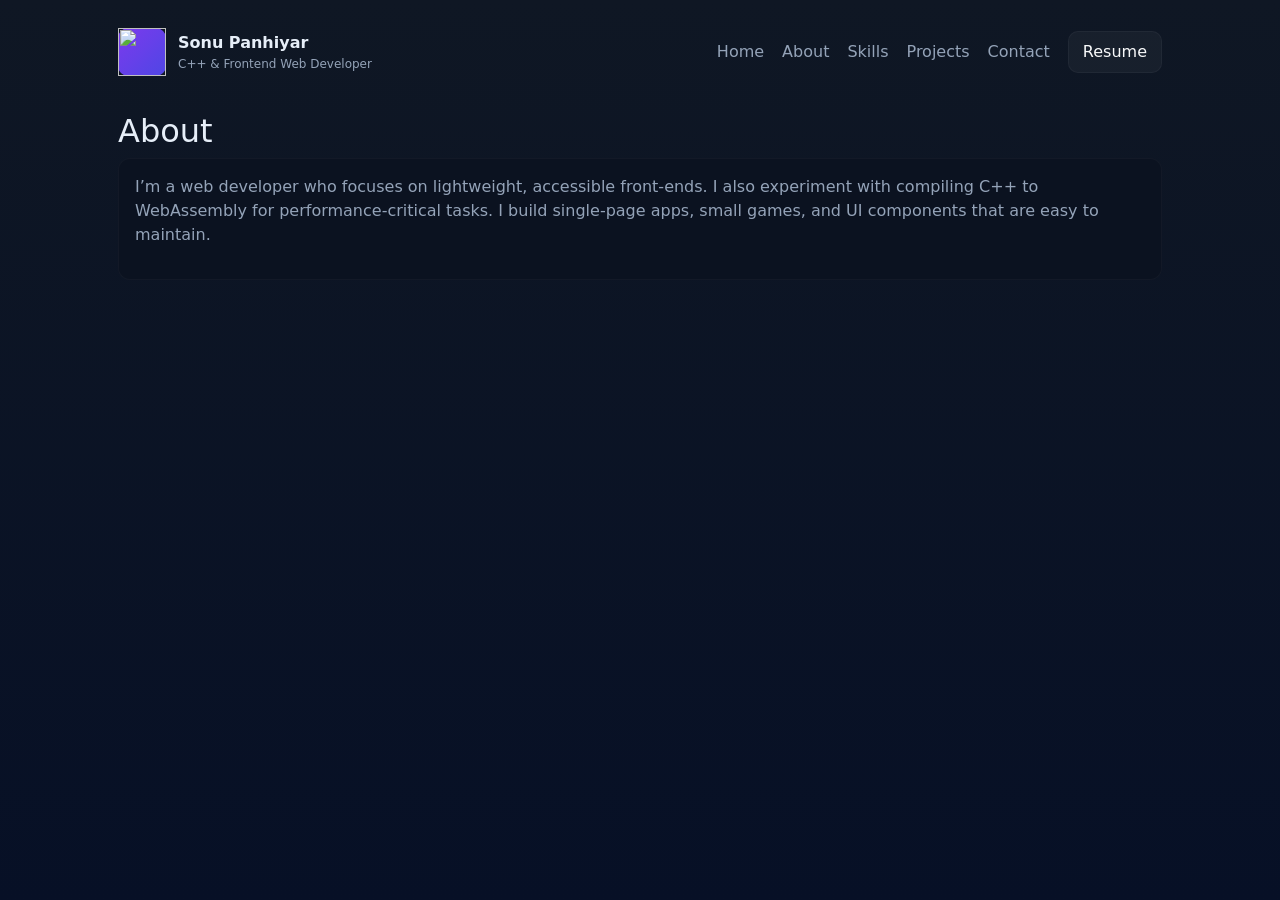
==== about.html @ 6371c0be "Add files via upload" ====
<div id="preloader">
  <div class="loader-wrap" role="status" aria-live="polite" aria-busy="true">
    <svg class="spinner" viewBox="0 0 50 50" aria-hidden="true">
      <circle class="path" cx="25" cy="25" r="20" fill="none" stroke-width="5"></circle>
    </svg>
    <div class="loader-text">Looding...</div>
  </div>
</div>
<!doctype html>
<html lang="en">
<head>
  <meta charset="utf-8" />
  <meta name="viewport" content="width=device-width, initial-scale=1" />
  <title>Sonu — Web Developer</title>
  <meta name="description" content="Portfolio — Frontend & C++ Web Developer" />

  <!-- Google Font -->
  <link href="https://fonts.googleapis.com/css2?family=Inter:wght@300;400;600;700;800&display=swap" rel="stylesheet">
  <link href="https://cdn.jsdelivr.net/npm/bootstrap@5.0.2/dist/css/bootstrap.min.css" rel="stylesheet" integrity="sha384-EVSTQN3/azprG1Anm3QDgpJLIm9Nao0Yz1ztcQTwFspd3yD65VohhpuuCOmLASjC" crossorigin="anonymous">
  <style>
    :root{
      --bg:#0f1724; --card:#0b1220; --muted:#94a3b8; --accent:#7c3aed;
      --glass: rgba(255,255,255,0.04);
      font-family: 'Inter', system-ui, -apple-system, 'Segoe UI', Roboto, 'Helvetica Neue', Arial;
    }
    *{box-sizing:border-box}
    html,body{height:100%;margin:0;background:linear-gradient(180deg,var(--bg),#071026);color:#e6eef8}
    a{color:inherit;text-decoration:none}

    /* Container */
    .container{max-width:1100px;margin:0 auto;padding:28px}

    /* Header / Nav */
    header{display:flex;align-items:center;justify-content:space-between;gap:16px}
    .brand{display:flex;align-items:center;gap:12px}
    .logo{width:48px;height:48px;background:linear-gradient(135deg,var(--accent),#4f46e5);border-radius:10px;display:flex;align-items:center;justify-content:center;font-weight:700}
    nav ul{display:flex;gap:18px;align-items:center;margin:0;padding:0;list-style:none}
    .btn{padding:8px 14px;border-radius:10px;background:var(--glass);border:1px solid rgba(255,255,255,0.04);cursor:pointer}

    /* Hero */
    .hero{display:grid;grid-template-columns:1fr 360px;gap:28px;align-items:center;margin-top:28px}
    .intro h1{font-size:32px;margin:0 0 8px}
    .intro p{color:var(--muted);margin:0 0 16px}
    .cta{display:flex;gap:12px}
    .profile-card{background:linear-gradient(180deg, rgba(255,255,255,0.02), transparent);padding:20px;border-radius:12px;border:1px solid rgba(255,255,255,0.03)}
    .avatar{width:100%;height:260px;background:linear-gradient(180deg,#0ea5a5,#06b6d4);border-radius:8px;display:flex;align-items:center;justify-content:center;font-weight:800;font-size:22px;color:#022}

    /* Sections */
    section{margin-top:36px}
    .grid-3{display:grid;grid-template-columns:repeat(3,1fr);gap:16px}
    .card{background:var(--card);padding:16px;border-radius:12px;border:1px solid rgba(255,255,255,0.03)}

    /* Skills */
    .skill{margin-bottom:12px}
    .skill .bar{height:10px;background:rgba(255,255,255,0.06);border-radius:999px;overflow:hidden}
    .skill .fill{height:100%;border-radius:999px;background:linear-gradient(90deg,var(--accent),#22d3ee);width:60%}

    /* Projects grid */
    .projects{display:grid;grid-template-columns:repeat(3,1fr);gap:12px}
    .project{height:160px;border-radius:10px;background:linear-gradient(180deg, rgba(255,255,255,0.02), transparent);display:flex;flex-direction:column;justify-content:flex-end;padding:12px;position:relative;overflow:hidden}
    .project h4{margin:0}
    .tags{display:flex;gap:8px;margin-top:8px}
    .tag{background:rgba(255,255,255,0.03);padding:6px 8px;border-radius:999px;font-size:12px;color:var(--muted)}

    /* Contact */
    .contact-form{display:grid;gap:12px}
    input,textarea{background:transparent;border:1px solid rgba(255,255,255,0.04);padding:10px;border-radius:8px;color:inherit}
    textarea{min-height:110px}

    footer{margin-top:40px;padding:20px 0;color:var(--muted);text-align:center}

    /* Responsive */
    @media (max-width:980px){
      .hero{grid-template-columns:1fr;}
      .projects{grid-template-columns:repeat(2,1fr)}
      .grid-3{grid-template-columns:repeat(2,1fr)}
      .profile-card{order:-1}
    }
    @media (max-width:640px){
      header{gap:8px}
      nav ul{display:none}
      .mobile-nav{display:flex}
      .projects{grid-template-columns:1fr}
      .grid-3{grid-template-columns:1fr}
    }

    /* small helpers */
    .muted{color:var(--muted)}
    .space{height:18px}
    /* small helpers */
    .muted{color:var(--muted)}
    .space{height:18px}
    #preloader{
    position: fixed;
    inset: 0;
    background: linear-gradient(135deg, rgba(0, 0, 0, 0.4), rgba(0,0,0,0.4));
    display: flex;
    align-items: center;
    justify-content: center;
    z-index: 9999;
    transition: opacity 7s ease, visibility 7s;
  }
  #preloader.hidden{
    opacity: 0;
    visibility: hidden;
    pointer-events: none;
  }
  .loader-wrap{
    text-align: center;
    color: #fff;
    font-family: system-ui, -apple-system, "Segoe UI", Roboto, "Helvetica Neue", Arial;
  }
  .spinner{
    width: 72px;
    height: 72px;
    display: block;
    margin: 0 auto 12px;
  }
  .spinner .path{
    stroke: #ffffff;
    stroke-linecap: round;
    stroke-dasharray: 90;
    stroke-dashoffset: 0;
    transform-origin: center;
    animation: spin 2.2s linear infinite, dash 2.4s ease-in-out infinite;
  }
  @keyframes spin{
    100%{ transform: rotate(360deg); }
  }
  @keyframes dash{
    0%{ stroke-dashoffset: 90; stroke-dasharray: 1,90; }
    50%{ stroke-dashoffset: 25; stroke-dasharray: 60,30; }
    100%{ stroke-dashoffset: 90; stroke-dasharray: 1,90; }
  }
  .loader-text{
    font-size: 18px;
    opacity: 0.95;
  }
  .mobile-nav {
  display: none;
  }

  @media (max-width: 768px) {
    .mobile-nav {
      display: block;
    }
  }
  </style>
</head>
<body>
  <div class="container">
    <header>
      <div class="brand">
        <div class="logo">
            <img class="h-100 w-100" src="https://encrypted-tbn0.gstatic.com/images?q=tbn:ANd9GcRmcGX4WpT60SeDU-RnHwwGAhkDOBIi-l_pCw&s" alt="" srcset="">
        </div>
        <div>
          <div style="font-weight:700">Sonu Panhiyar</div>
          <div class="muted" style="font-size:12px"> C++ & Frontend Web Developer</div>
        </div>
      </div>

      <nav>
        <ul>
          <li><a href="index.html" class="muted">Home</a></li>
          <li><a href="about.html" class="muted">About</a></li>
          <li><a href="Skills.html" class="muted">Skills</a></li>
          <li><a href="projects.html" class="muted">Projects</a></li>
          <li><a href="contact.html" class="muted">Contact</a></li>
          <li><a class="btn text-light" href="resume.pdf">Resume</a></li>
        </ul>
        <div class="mobile-nav">
          <button class="btn btn-light" id="navToggle">Menu</button>
        </div>
      </nav>
    </header>
    <section id="about">
        <h2>About</h2>
        <div class="card">
          <p class="muted">I’m a web developer who focuses on lightweight, accessible front-ends. I also experiment with compiling C++ to WebAssembly for performance-critical tasks. I build single-page apps, small games, and UI components that are easy to maintain.</p>
        </div>
  </section>
  </div>
  <script>
     const navToggle = document.getElementById('navToggle');
    if(navToggle){
      navToggle.addEventListener('click',()=>{
        const ul = document.querySelector('nav ul');
        if(ul.style.display === 'flex') ul.style.display = 'none'; else ul.style.display = 'flex';
        ul.style.flexDirection = 'column';
      });
    }
      (function(){
    const pre = document.getElementById('preloader');
    function hidePreloader(){
      if(!pre) return;
      pre.classList.add('hidden');
      // optional: remove from DOM after animation completes
      setTimeout(()=> pre.remove(), 1000);
    }
    window.addEventListener('load', hidePreloader);
    // Fallback: if load hangs, hide anyway after 8s
    setTimeout(()=> {
      if(pre && !pre.classList.contains('hidden')) hidePreloader();
    }, 8000);
   })();
    </script>
</body>
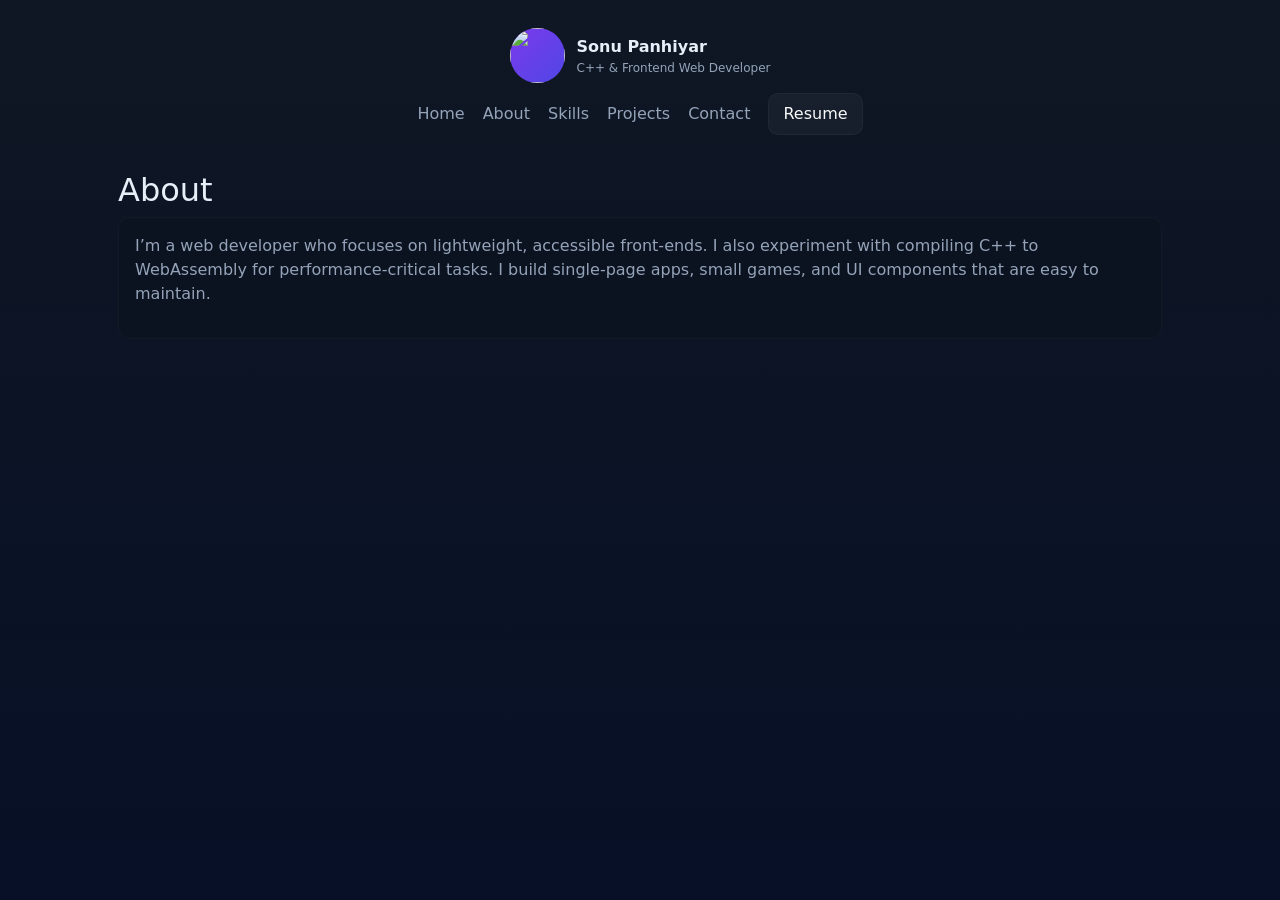
==== commit 73ae30fb: "Add files via upload" ====
--- a/about.html
+++ b/about.html
@@ -144,6 +144,68 @@
     .mobile-nav {
       display: block;
     }
+  } 
+  header {
+    display: flex;
+    flex-direction: column;  /*👇 نیچے آنے کی اصل لائن */
+    gap: 10px;
+    
+}
+
+
+
+.logo {
+    height: 55px;
+    width: 55px;
+    border-radius: 50%;
+    overflow: hidden;
+}
+
+.name {
+    font-weight: 700;
+    font-size: 18px;
+}
+
+.role {
+    font-size: 12px;
+    opacity: 0.8;
+}
+
+/* Navigation below profile */
+.main-nav ul {
+    display: flex;
+    gap: 25px;
+    margin-top: 10px;   /*👇 Web Developer کے نیچے space */
+    list-style: none;
+}
+
+.main-nav a {
+    text-decoration: none;
+}
+
+/* Mobile button hidden on desktop */
+.mobile-nav {
+    display: none;
+}
+
+/* Show on mobile */
+  @media (max-width: 768px) {
+    .main-nav ul {
+        flex-direction: column;
+        margin-top: 20px;
+        gap: 15px;
+    }
+
+    
+    .mobile-nav {
+        display: block;
+        position: absolute;
+        top: 35px;
+        right: 10px;
+    }
+      .main-nav ul.show {
+        display: flex;
+      }
   }
   </style>
 </head>
@@ -167,10 +229,10 @@
           <li><a href="Skills.html" class="muted">Skills</a></li>
           <li><a href="projects.html" class="muted">Projects</a></li>
           <li><a href="contact.html" class="muted">Contact</a></li>
-          <li><a class="btn text-light" href="resume.pdf">Resume</a></li>
+          <li><a class="btn btn-dark text-light" href="resume.pdf">Resume</a></li>
         </ul>
         <div class="mobile-nav">
-          <button class="btn btn-light" id="navToggle">Menu</button>
+          <button class="btn btn-dark text-light" id="navToggle">☰</button>
         </div>
       </nav>
     </header>
@@ -186,8 +248,9 @@
     if(navToggle){
       navToggle.addEventListener('click',()=>{
         const ul = document.querySelector('nav ul');
-        if(ul.style.display === 'flex') ul.style.display = 'none'; else ul.style.display = 'flex';
-        ul.style.flexDirection = 'column';
+        if(ul.style.display === 'flex') ul.style.display = ''; else ul.style.display = 'flex';
+        ul.style.flexDirection = 'row';
+        ul.classList.toggle('show'); 
       });
     }
       (function(){
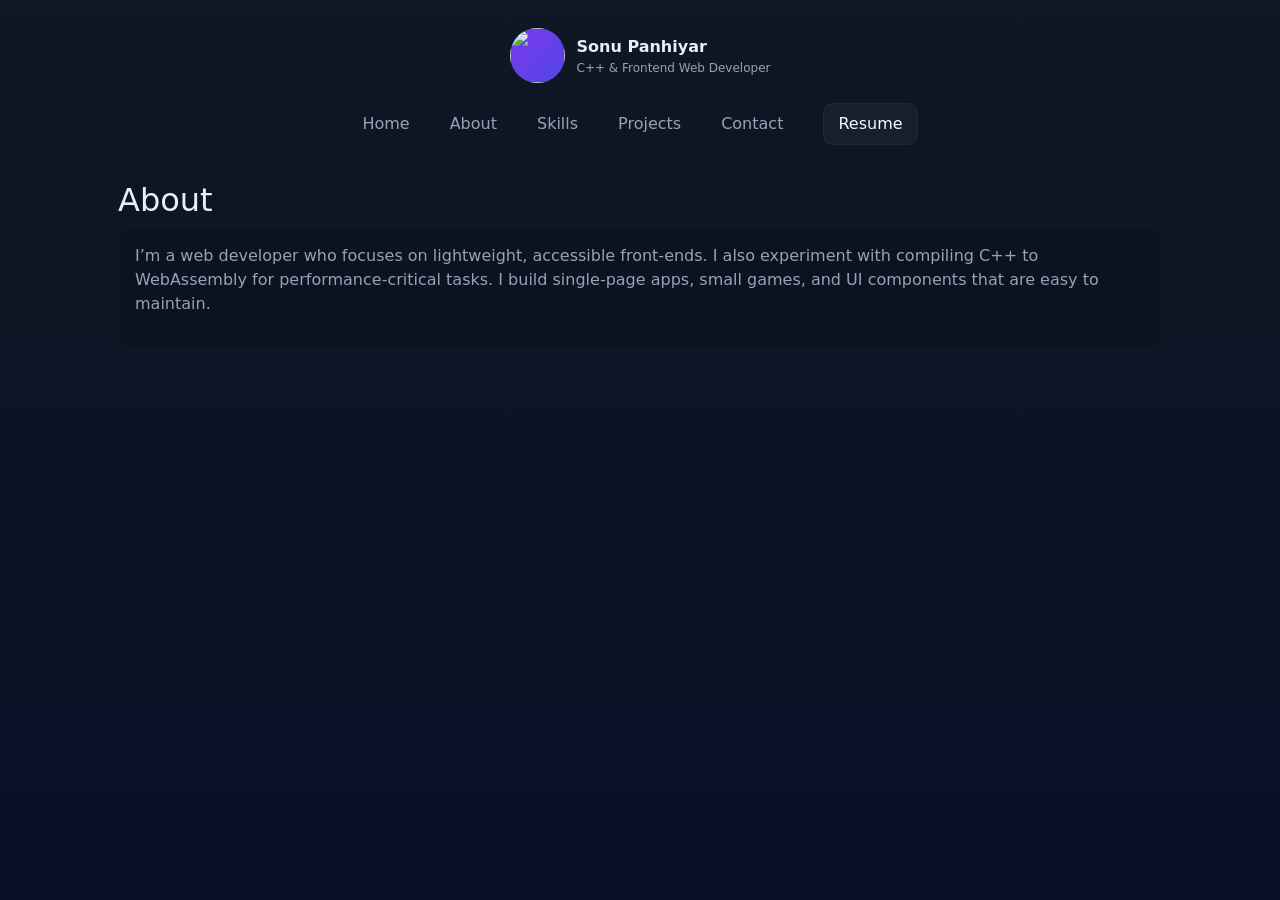
==== commit 9f8397e3: "Add files via upload" ====
--- a/about.html
+++ b/about.html
@@ -17,197 +17,7 @@
   <!-- Google Font -->
   <link href="https://fonts.googleapis.com/css2?family=Inter:wght@300;400;600;700;800&display=swap" rel="stylesheet">
   <link href="https://cdn.jsdelivr.net/npm/bootstrap@5.0.2/dist/css/bootstrap.min.css" rel="stylesheet" integrity="sha384-EVSTQN3/azprG1Anm3QDgpJLIm9Nao0Yz1ztcQTwFspd3yD65VohhpuuCOmLASjC" crossorigin="anonymous">
-  <style>
-    :root{
-      --bg:#0f1724; --card:#0b1220; --muted:#94a3b8; --accent:#7c3aed;
-      --glass: rgba(255,255,255,0.04);
-      font-family: 'Inter', system-ui, -apple-system, 'Segoe UI', Roboto, 'Helvetica Neue', Arial;
-    }
-    *{box-sizing:border-box}
-    html,body{height:100%;margin:0;background:linear-gradient(180deg,var(--bg),#071026);color:#e6eef8}
-    a{color:inherit;text-decoration:none}
-
-    /* Container */
-    .container{max-width:1100px;margin:0 auto;padding:28px}
-
-    /* Header / Nav */
-    header{display:flex;align-items:center;justify-content:space-between;gap:16px}
-    .brand{display:flex;align-items:center;gap:12px}
-    .logo{width:48px;height:48px;background:linear-gradient(135deg,var(--accent),#4f46e5);border-radius:10px;display:flex;align-items:center;justify-content:center;font-weight:700}
-    nav ul{display:flex;gap:18px;align-items:center;margin:0;padding:0;list-style:none}
-    .btn{padding:8px 14px;border-radius:10px;background:var(--glass);border:1px solid rgba(255,255,255,0.04);cursor:pointer}
-
-    /* Hero */
-    .hero{display:grid;grid-template-columns:1fr 360px;gap:28px;align-items:center;margin-top:28px}
-    .intro h1{font-size:32px;margin:0 0 8px}
-    .intro p{color:var(--muted);margin:0 0 16px}
-    .cta{display:flex;gap:12px}
-    .profile-card{background:linear-gradient(180deg, rgba(255,255,255,0.02), transparent);padding:20px;border-radius:12px;border:1px solid rgba(255,255,255,0.03)}
-    .avatar{width:100%;height:260px;background:linear-gradient(180deg,#0ea5a5,#06b6d4);border-radius:8px;display:flex;align-items:center;justify-content:center;font-weight:800;font-size:22px;color:#022}
-
-    /* Sections */
-    section{margin-top:36px}
-    .grid-3{display:grid;grid-template-columns:repeat(3,1fr);gap:16px}
-    .card{background:var(--card);padding:16px;border-radius:12px;border:1px solid rgba(255,255,255,0.03)}
-
-    /* Skills */
-    .skill{margin-bottom:12px}
-    .skill .bar{height:10px;background:rgba(255,255,255,0.06);border-radius:999px;overflow:hidden}
-    .skill .fill{height:100%;border-radius:999px;background:linear-gradient(90deg,var(--accent),#22d3ee);width:60%}
-
-    /* Projects grid */
-    .projects{display:grid;grid-template-columns:repeat(3,1fr);gap:12px}
-    .project{height:160px;border-radius:10px;background:linear-gradient(180deg, rgba(255,255,255,0.02), transparent);display:flex;flex-direction:column;justify-content:flex-end;padding:12px;position:relative;overflow:hidden}
-    .project h4{margin:0}
-    .tags{display:flex;gap:8px;margin-top:8px}
-    .tag{background:rgba(255,255,255,0.03);padding:6px 8px;border-radius:999px;font-size:12px;color:var(--muted)}
-
-    /* Contact */
-    .contact-form{display:grid;gap:12px}
-    input,textarea{background:transparent;border:1px solid rgba(255,255,255,0.04);padding:10px;border-radius:8px;color:inherit}
-    textarea{min-height:110px}
-
-    footer{margin-top:40px;padding:20px 0;color:var(--muted);text-align:center}
-
-    /* Responsive */
-    @media (max-width:980px){
-      .hero{grid-template-columns:1fr;}
-      .projects{grid-template-columns:repeat(2,1fr)}
-      .grid-3{grid-template-columns:repeat(2,1fr)}
-      .profile-card{order:-1}
-    }
-    @media (max-width:640px){
-      header{gap:8px}
-      nav ul{display:none}
-      .mobile-nav{display:flex}
-      .projects{grid-template-columns:1fr}
-      .grid-3{grid-template-columns:1fr}
-    }
-
-    /* small helpers */
-    .muted{color:var(--muted)}
-    .space{height:18px}
-    /* small helpers */
-    .muted{color:var(--muted)}
-    .space{height:18px}
-    #preloader{
-    position: fixed;
-    inset: 0;
-    background: linear-gradient(135deg, rgba(0, 0, 0, 0.4), rgba(0,0,0,0.4));
-    display: flex;
-    align-items: center;
-    justify-content: center;
-    z-index: 9999;
-    transition: opacity 7s ease, visibility 7s;
-  }
-  #preloader.hidden{
-    opacity: 0;
-    visibility: hidden;
-    pointer-events: none;
-  }
-  .loader-wrap{
-    text-align: center;
-    color: #fff;
-    font-family: system-ui, -apple-system, "Segoe UI", Roboto, "Helvetica Neue", Arial;
-  }
-  .spinner{
-    width: 72px;
-    height: 72px;
-    display: block;
-    margin: 0 auto 12px;
-  }
-  .spinner .path{
-    stroke: #ffffff;
-    stroke-linecap: round;
-    stroke-dasharray: 90;
-    stroke-dashoffset: 0;
-    transform-origin: center;
-    animation: spin 2.2s linear infinite, dash 2.4s ease-in-out infinite;
-  }
-  @keyframes spin{
-    100%{ transform: rotate(360deg); }
-  }
-  @keyframes dash{
-    0%{ stroke-dashoffset: 90; stroke-dasharray: 1,90; }
-    50%{ stroke-dashoffset: 25; stroke-dasharray: 60,30; }
-    100%{ stroke-dashoffset: 90; stroke-dasharray: 1,90; }
-  }
-  .loader-text{
-    font-size: 18px;
-    opacity: 0.95;
-  }
-  .mobile-nav {
-  display: none;
-  }
-
-  @media (max-width: 768px) {
-    .mobile-nav {
-      display: block;
-    }
-  } 
-  header {
-    display: flex;
-    flex-direction: column;  /*👇 نیچے آنے کی اصل لائن */
-    gap: 10px;
-    
-}
-
-
-
-.logo {
-    height: 55px;
-    width: 55px;
-    border-radius: 50%;
-    overflow: hidden;
-}
-
-.name {
-    font-weight: 700;
-    font-size: 18px;
-}
-
-.role {
-    font-size: 12px;
-    opacity: 0.8;
-}
-
-/* Navigation below profile */
-.main-nav ul {
-    display: flex;
-    gap: 25px;
-    margin-top: 10px;   /*👇 Web Developer کے نیچے space */
-    list-style: none;
-}
-
-.main-nav a {
-    text-decoration: none;
-}
-
-/* Mobile button hidden on desktop */
-.mobile-nav {
-    display: none;
-}
-
-/* Show on mobile */
-  @media (max-width: 768px) {
-    .main-nav ul {
-        flex-direction: column;
-        margin-top: 20px;
-        gap: 15px;
-    }
-
-    
-    .mobile-nav {
-        display: block;
-        position: absolute;
-        top: 35px;
-        right: 10px;
-    }
-      .main-nav ul.show {
-        display: flex;
-      }
-  }
-  </style>
+  <link rel="stylesheet" href="mycss.css">
 </head>
 <body>
   <div class="container">
@@ -222,7 +32,7 @@
         </div>
       </div>
 
-      <nav>
+      <nav class="main-nav">
         <ul>
           <li><a href="index.html" class="muted">Home</a></li>
           <li><a href="about.html" class="muted">About</a></li>
@@ -243,29 +53,5 @@
         </div>
   </section>
   </div>
-  <script>
-     const navToggle = document.getElementById('navToggle');
-    if(navToggle){
-      navToggle.addEventListener('click',()=>{
-        const ul = document.querySelector('nav ul');
-        if(ul.style.display === 'flex') ul.style.display = ''; else ul.style.display = 'flex';
-        ul.style.flexDirection = 'row';
-        ul.classList.toggle('show'); 
-      });
-    }
-      (function(){
-    const pre = document.getElementById('preloader');
-    function hidePreloader(){
-      if(!pre) return;
-      pre.classList.add('hidden');
-      // optional: remove from DOM after animation completes
-      setTimeout(()=> pre.remove(), 1000);
-    }
-    window.addEventListener('load', hidePreloader);
-    // Fallback: if load hangs, hide anyway after 8s
-    setTimeout(()=> {
-      if(pre && !pre.classList.contains('hidden')) hidePreloader();
-    }, 8000);
-   })();
-    </script>
+  <script src="myjavascript.js"></script>
 </body>     
--- a/mycss.css
+++ b/mycss.css
@@ -0,0 +1,183 @@
+    :root{
+      --bg:#0f1724; --card:#0b1220; --muted:#94a3b8; --accent:#7c3aed;
+      --glass: rgba(255,255,255,0.04);
+      font-family: 'Inter', system-ui, -apple-system, 'Segoe UI', Roboto, 'Helvetica Neue', Arial;
+    }
+    *{box-sizing:border-box}
+    html,body{height:100%;margin:0;background:linear-gradient(180deg,var(--bg),#071026);color:#e6eef8}
+    a{color:inherit;text-decoration:none}
+
+    /* Container */
+    .container{max-width:1100px;margin:0 auto;padding:28px}
+
+    /* Header / Nav */
+    header{display:flex;align-items:center;justify-content:space-between;gap:16px}
+    .brand{display:flex;align-items:center;gap:12px}
+    .logo{width:48px;height:48px;background:linear-gradient(135deg,var(--accent),#4f46e5);border-radius:10px;display:flex;align-items:center;justify-content:center;font-weight:700}
+    nav ul{display:flex;gap:18px;align-items:center;margin:0;padding:0;list-style:none}
+    .btn{padding:8px 14px;border-radius:10px;background:var(--glass);border:1px solid rgba(255,255,255,0.04);cursor:pointer}
+
+    /* Hero */
+    .hero{display:grid;grid-template-columns:1fr 360px;gap:28px;align-items:center;margin-top:28px}
+    .intro h1{font-size:32px;margin:0 0 8px}
+    .intro p{color:var(--muted);margin:0 0 16px}
+    .cta{display:flex;gap:12px}
+    .profile-card{background:linear-gradient(180deg, rgba(255,255,255,0.02), transparent);padding:20px;border-radius:12px;border:1px solid rgba(255,255,255,0.03)}
+    .avatar{width:100%;height:260px;background:linear-gradient(180deg,#0ea5a5,#06b6d4);border-radius:8px;display:flex;align-items:center;justify-content:center;font-weight:800;font-size:22px;color:#022}
+
+    /* Sections */
+    section{margin-top:36px}
+    .grid-3{display:grid;grid-template-columns:repeat(3,1fr);gap:16px}
+    .card{background:var(--card);padding:16px;border-radius:12px;border:1px solid rgba(255,255,255,0.03)}
+
+    /* Skills */
+    .skill{margin-bottom:12px}
+    .skill .bar{height:10px;background:rgba(255,255,255,0.06);border-radius:999px;overflow:hidden}
+    .skill .fill{height:100%;border-radius:999px;background:linear-gradient(90deg,var(--accent),#22d3ee);width:60%}
+
+    /* Projects grid */
+    .projects{display:grid;grid-template-columns:repeat(3,1fr);gap:12px}
+    .project{height:160px;border-radius:10px;background:linear-gradient(180deg, rgba(255,255,255,0.02), transparent);display:flex;flex-direction:column;justify-content:flex-end;padding:12px;position:relative;overflow:hidden}
+    .project h4{margin:0}
+    .tags{display:flex;gap:8px;margin-top:8px}
+    .tag{background:rgba(255,255,255,0.03);padding:6px 8px;border-radius:999px;font-size:12px;color:var(--muted)}
+
+    /* Contact */
+    .contact-form{display:grid;gap:12px}
+    input,textarea{background:transparent;border:1px solid rgba(255,255,255,0.04);padding:10px;border-radius:8px;color:inherit}
+    textarea{min-height:110px}
+
+    footer{margin-top:40px;padding:20px 0;color:var(--muted);text-align:center}
+
+    /* Responsive */
+    @media (max-width:980px){
+      .hero{grid-template-columns:1fr;}
+      .projects{grid-template-columns:repeat(2,1fr)}
+      .grid-3{grid-template-columns:repeat(2,1fr)}
+      .profile-card{order:-1}
+    }
+    @media (max-width:640px){
+      header{gap:8px}
+      /* nav ul{display:block} */
+      /* .mobile-nav{display:flex} */
+      .projects{grid-template-columns:1fr}
+      .grid-3{grid-template-columns:1fr}
+    }
+
+    /* small helpers */
+    .muted{color:var(--muted)}
+    .space{height:18px}
+    #preloader{
+    position: fixed;
+    inset: 0;
+    background: linear-gradient(135deg, rgba(0, 0, 0, 1), rgba(0,0,0,1));
+    display: flex;
+    align-items: center;
+    justify-content: center;
+    z-index: 9999;
+    transition: opacity 7s ease, visibility 7s;
+  }
+  #preloader.hidden{
+    opacity: 0;
+    visibility: hidden;
+    pointer-events: none;
+  }
+  .loader-wrap{
+    text-align: center;
+    color: #fff;
+    font-family: system-ui, -apple-system, "Segoe UI", Roboto, "Helvetica Neue", Arial;
+  }
+  .spinner{
+    width: 72px;
+    height: 72px;
+    display: block;
+    margin: 0 auto 12px;
+  }
+  .spinner .path{
+    stroke: #ffffff;
+    stroke-linecap: round;
+    stroke-dasharray: 90;
+    stroke-dashoffset: 0;
+    transform-origin: center;
+    animation: spin 2.2s linear infinite, dash 2.4s ease-in-out infinite;
+  }
+  @keyframes spin{
+    100%{ transform: rotate(360deg); }
+  }
+  @keyframes dash{
+    0%{ stroke-dashoffset: 90; stroke-dasharray: 1,90; }
+    50%{ stroke-dashoffset: 25; stroke-dasharray: 60,30; }
+    100%{ stroke-dashoffset: 90; stroke-dasharray: 1,90; }
+  }
+  .loader-text{
+    font-size: 18px;
+    opacity: 0.95;
+  }
+  
+  header {
+    display: flex;
+    flex-direction: column;  /*👇 نیچے آنے کی اصل لائن */
+    gap: 10px;
+    
+}
+
+
+
+.logo {
+    height: 55px;
+    width: 55px;
+    border-radius: 50%;
+    overflow: hidden;
+}
+
+.name {
+    font-weight: 700;
+    font-size: 18px;
+}
+
+.role {
+    font-size: 12px;
+    opacity: 0.8;
+}
+
+/* Navigation below profile */
+.main-nav ul {
+    display: flex;
+    gap: 40px;
+    margin-top: 10px;   /*👇 Web Developer کے نیچے space */
+    list-style: none;
+}
+
+.main-nav a {
+    text-decoration: none;
+}
+
+/* Mobile button hidden on desktop */
+.mobile-nav {
+    display: none;
+}
+
+/* Show on mobile */
+  @media (max-width: 768px) {
+    
+    .mobile-nav {
+        display: flex;
+        position: absolute;
+        top: 35px;
+        right: 10px;
+    }
+    .main-nav ul {
+      display: none;
+      gap: 12px;
+      margin-top: 10px;   
+      list-style: none; 
+      margin-right: -50px;  
+    }
+    
+    
+    .brand {
+      margin-left: 25px;
+      align-self: start;
+    }
+      
+  }
